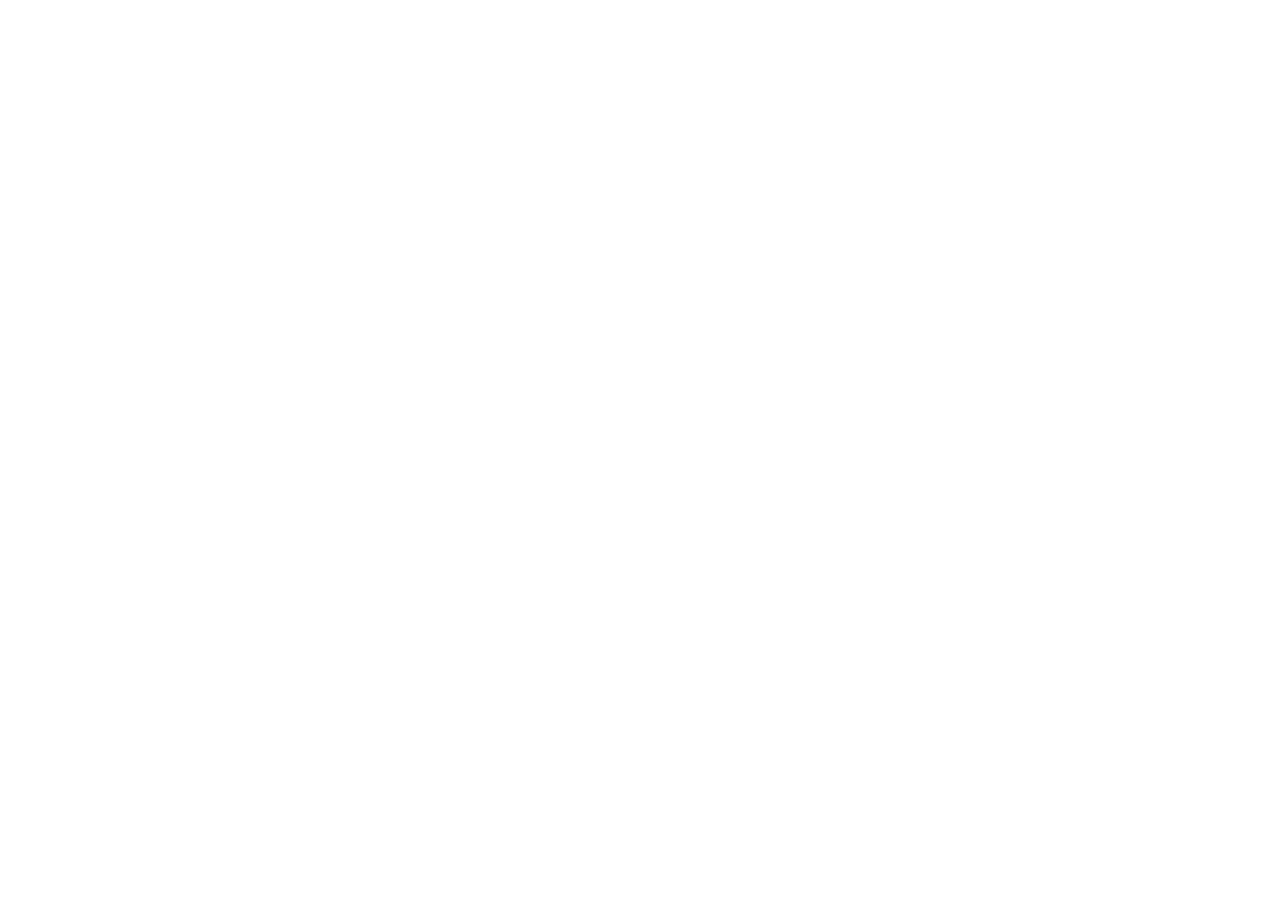
==== verkefni-4/templates/leikarar.html @ aa071d8f "Ljósið kemur smá í ljós" ====
<!DOCTYPE html>
<html>
<head>
	<title>leikarar</title>
	<link rel="stylesheet" type="text/css" href="../static">
	<link rel="shortcut icon" href="../static/images/movie.ico"/>
</head>
<body>
	<i class="angle double down icon"></i>
<i class="angle double left icon"></i>
<i class="angle double right icon"></i>
<i class="angle double up icon"></i>
<i class="angle down icon"></i>
<i class="angle left icon"></i>
<i class="angle right icon"></i>
<i class="angle up icon"></i>
<i class="arrow alternate circle down icon"></i>
<i class="arrow alternate circle down outline icon"></i>
<i class="arrow alternate circle left icon"></i>
<i class="arrow alternate circle left outline icon"></i>
<i class="arrow alternate circle right icon"></i>
<i class="arrow alternate circle right outline icon"></i>
<i class="arrow alternate circle up icon"></i>
<i class="arrow alternate circle up outline icon"></i>
<i class="arrow circle down icon"></i>
<i class="arrow circle left icon"></i>
<i class="arrow circle right icon"></i>
<i class="arrow circle up icon"></i>
<i class="arrow down icon"></i>
<i class="arrow left icon"></i>
<i class="arrow right icon"></i>
<i class="arrow up icon"></i>
<i class="arrows alternate icon"></i>
<i class="arrows alternate horizontal icon"></i>
<i class="arrows alternate vertical icon"></i>
<i class="caret down icon"></i>
<i class="caret left icon"></i>
<i class="caret right icon"></i>
<i class="caret square down icon"></i>
<i class="caret square down outline icon"></i>
<i class="caret square left icon"></i>
<i class="caret square left outline icon"></i>
<i class="caret square right icon"></i>
<i class="caret square right outline icon"></i>
<i class="caret square up icon"></i>
<i class="caret square up outline icon"></i>
<i class="caret up icon"></i>
<i class="cart arrow down icon"></i>
<i class="chart line icon"></i>
<i class="chevron circle down icon"></i>
<i class="chevron circle left icon"></i>
<i class="chevron circle right icon"></i>
<i class="chevron circle up icon"></i>
<i class="chevron down icon"></i>
<i class="chevron left icon"></i>
<i class="chevron right icon"></i>
<i class="chevron up icon"></i>
<i class="cloud download icon"></i>
<i class="cloud upload icon"></i>
<i class="download icon"></i>
<i class="exchange alternate icon"></i>
<i class="expand arrows alternate icon"></i>
<i class="external alternate icon"></i>
<i class="external square alternate icon"></i>
<i class="hand point down icon"></i>
<i class="hand point down outline icon"></i>
<i class="hand point left icon"></i>
<i class="hand point left outline icon"></i>
<i class="hand point right icon"></i>
<i class="hand point right outline icon"></i>
<i class="hand point up icon"></i>
<i class="hand point up outline icon"></i>
<i class="hand pointer icon"></i>
<i class="hand pointer outline icon"></i>
<i class="history icon"></i>
<i class="level down alternate icon"></i>
<i class="level up alternate icon"></i>
<i class="location arrow icon"></i>
<i class="long arrow alternate down icon"></i>
<i class="long arrow alternate left icon"></i>
<i class="long arrow alternate right icon"></i>
<i class="long arrow alternate up icon"></i>
<i class="mouse pointer icon"></i>
<i class="play icon"></i>
<i class="random icon"></i>
<i class="recycle icon"></i>
<i class="redo icon"></i>
<i class="redo alternate icon"></i>
<i class="reply icon"></i>
<i class="reply all icon"></i>
<i class="retweet icon"></i>
<i class="share icon"></i>
<i class="share square icon"></i>
<i class="share square outline icon"></i>
<i class="sign in alternate icon"></i>
<i class="sign out alternate icon"></i>
<i class="sort icon"></i>
<i class="sort alphabet down icon"></i>
<i class="sort alphabet up icon"></i>
<i class="sort amount down icon"></i>
<i class="sort amount up icon"></i>
<i class="sort down icon"></i>
<i class="sort numeric down icon"></i>
<i class="sort numeric up icon"></i>
<i class="sort up icon"></i>
<i class="sync icon"></i>
<i class="sync alternate icon"></i>
<i class="text height icon"></i>
<i class="text width icon"></i>
<i class="undo icon"></i>
<i class="undo alternate icon"></i>
<i class="upload icon"></i>




	<script src="../static/semantic.min.css"></script>
	<script src="../static/jquery-3.3.1.min.js"></script>
</body>
</html>
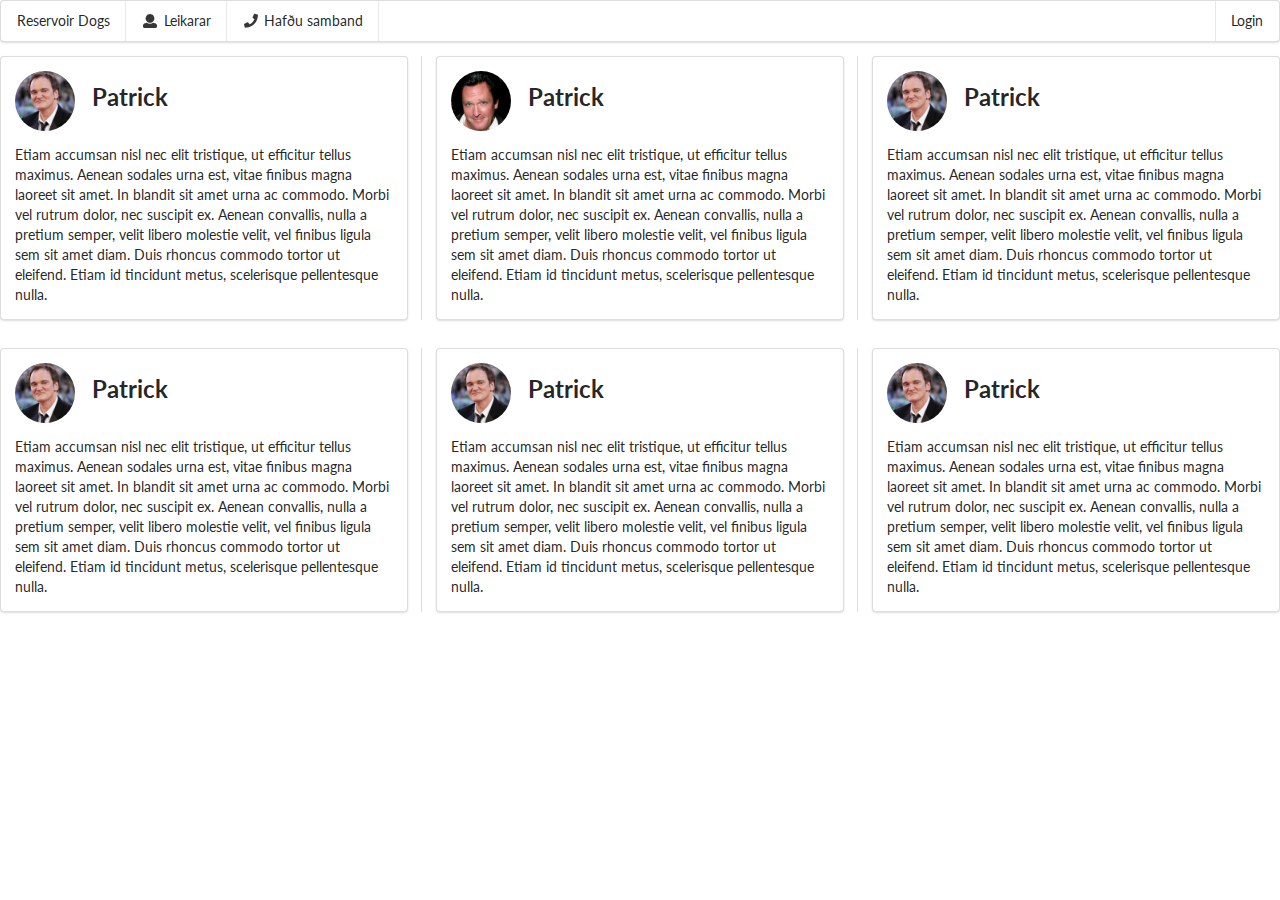
==== commit dfaa5b6a: "TonsofFilesmate" ====
--- a/verkefni-4/templates/leikarar.html
+++ b/verkefni-4/templates/leikarar.html
@@ -2,119 +2,97 @@
 <html>
 <head>
 	<title>leikarar</title>
-	<link rel="stylesheet" type="text/css" href="../static">
+	<link rel="stylesheet" type="text/css" href="../static/semantic.css">
 	<link rel="shortcut icon" href="../static/images/movie.ico"/>
 </head>
 <body>
-	<i class="angle double down icon"></i>
-<i class="angle double left icon"></i>
-<i class="angle double right icon"></i>
-<i class="angle double up icon"></i>
-<i class="angle down icon"></i>
-<i class="angle left icon"></i>
-<i class="angle right icon"></i>
-<i class="angle up icon"></i>
-<i class="arrow alternate circle down icon"></i>
-<i class="arrow alternate circle down outline icon"></i>
-<i class="arrow alternate circle left icon"></i>
-<i class="arrow alternate circle left outline icon"></i>
-<i class="arrow alternate circle right icon"></i>
-<i class="arrow alternate circle right outline icon"></i>
-<i class="arrow alternate circle up icon"></i>
-<i class="arrow alternate circle up outline icon"></i>
-<i class="arrow circle down icon"></i>
-<i class="arrow circle left icon"></i>
-<i class="arrow circle right icon"></i>
-<i class="arrow circle up icon"></i>
-<i class="arrow down icon"></i>
-<i class="arrow left icon"></i>
-<i class="arrow right icon"></i>
-<i class="arrow up icon"></i>
-<i class="arrows alternate icon"></i>
-<i class="arrows alternate horizontal icon"></i>
-<i class="arrows alternate vertical icon"></i>
-<i class="caret down icon"></i>
-<i class="caret left icon"></i>
-<i class="caret right icon"></i>
-<i class="caret square down icon"></i>
-<i class="caret square down outline icon"></i>
-<i class="caret square left icon"></i>
-<i class="caret square left outline icon"></i>
-<i class="caret square right icon"></i>
-<i class="caret square right outline icon"></i>
-<i class="caret square up icon"></i>
-<i class="caret square up outline icon"></i>
-<i class="caret up icon"></i>
-<i class="cart arrow down icon"></i>
-<i class="chart line icon"></i>
-<i class="chevron circle down icon"></i>
-<i class="chevron circle left icon"></i>
-<i class="chevron circle right icon"></i>
-<i class="chevron circle up icon"></i>
-<i class="chevron down icon"></i>
-<i class="chevron left icon"></i>
-<i class="chevron right icon"></i>
-<i class="chevron up icon"></i>
-<i class="cloud download icon"></i>
-<i class="cloud upload icon"></i>
-<i class="download icon"></i>
-<i class="exchange alternate icon"></i>
-<i class="expand arrows alternate icon"></i>
-<i class="external alternate icon"></i>
-<i class="external square alternate icon"></i>
-<i class="hand point down icon"></i>
-<i class="hand point down outline icon"></i>
-<i class="hand point left icon"></i>
-<i class="hand point left outline icon"></i>
-<i class="hand point right icon"></i>
-<i class="hand point right outline icon"></i>
-<i class="hand point up icon"></i>
-<i class="hand point up outline icon"></i>
-<i class="hand pointer icon"></i>
-<i class="hand pointer outline icon"></i>
-<i class="history icon"></i>
-<i class="level down alternate icon"></i>
-<i class="level up alternate icon"></i>
-<i class="location arrow icon"></i>
-<i class="long arrow alternate down icon"></i>
-<i class="long arrow alternate left icon"></i>
-<i class="long arrow alternate right icon"></i>
-<i class="long arrow alternate up icon"></i>
-<i class="mouse pointer icon"></i>
-<i class="play icon"></i>
-<i class="random icon"></i>
-<i class="recycle icon"></i>
-<i class="redo icon"></i>
-<i class="redo alternate icon"></i>
-<i class="reply icon"></i>
-<i class="reply all icon"></i>
-<i class="retweet icon"></i>
-<i class="share icon"></i>
-<i class="share square icon"></i>
-<i class="share square outline icon"></i>
-<i class="sign in alternate icon"></i>
-<i class="sign out alternate icon"></i>
-<i class="sort icon"></i>
-<i class="sort alphabet down icon"></i>
-<i class="sort alphabet up icon"></i>
-<i class="sort amount down icon"></i>
-<i class="sort amount up icon"></i>
-<i class="sort down icon"></i>
-<i class="sort numeric down icon"></i>
-<i class="sort numeric up icon"></i>
-<i class="sort up icon"></i>
-<i class="sync icon"></i>
-<i class="sync alternate icon"></i>
-<i class="text height icon"></i>
-<i class="text width icon"></i>
-<i class="undo icon"></i>
-<i class="undo alternate icon"></i>
-<i class="upload icon"></i>
+	<div class="ui primary menu">
+  		<a class="item">
+    		Reservoir Dogs
+  		</a>
+  		<a class="item" href="#leikarar">
+    		<i class="user icon"></i> Leikarar
+  		</a>
+  		<a class="item" href="#hafdusamband">
+    		<i class="phone icon"></i> Hafðu samband
+  		</a>
+  	<div class="right menu">
+    	<a class="ui item">
+      		Login
+    	</a>
+  	</div>
+	</div>
+
+	<div class="ui three column divided grid">
+		<div class="row">
+			<div class="column">
+				<div class="ui segment">
+					<h2 class="ui header">
+				  	<img src="../static/images/quentintarantino.jpg" class="ui circular image">
+				  		Patrick
+					</h2>
+					<p>Etiam accumsan nisl nec elit tristique, ut efficitur tellus maximus. Aenean sodales urna est, vitae finibus magna laoreet sit amet. In blandit sit amet urna ac commodo. Morbi vel rutrum dolor, nec suscipit ex. Aenean convallis, nulla a pretium semper, velit libero molestie velit, vel finibus ligula sem sit amet diam. Duis rhoncus commodo tortor ut eleifend. Etiam id tincidunt metus, scelerisque pellentesque nulla.</p>
+				</div>
+			</div>
+			<div class="column">
+				<div class="ui segment">
+					<h2 class="ui header">
+				  	<img src="../static/images/madsen.jpg" class="ui circular image">
+				  		Patrick
+					</h2>
+					<p>Etiam accumsan nisl nec elit tristique, ut efficitur tellus maximus. Aenean sodales urna est, vitae finibus magna laoreet sit amet. In blandit sit amet urna ac commodo. Morbi vel rutrum dolor, nec suscipit ex. Aenean convallis, nulla a pretium semper, velit libero molestie velit, vel finibus ligula sem sit amet diam. Duis rhoncus commodo tortor ut eleifend. Etiam id tincidunt metus, scelerisque pellentesque nulla.</p>
+				</div>
+			</div>
+			<div class="column">
+				<div class="ui segment">
+					<h2 class="ui header">
+				  	<img src="../static/images/quentintarantino.jpg" class="ui circular image">
+				  		Patrick
+					</h2>
+					<p>Etiam accumsan nisl nec elit tristique, ut efficitur tellus maximus. Aenean sodales urna est, vitae finibus magna laoreet sit amet. In blandit sit amet urna ac commodo. Morbi vel rutrum dolor, nec suscipit ex. Aenean convallis, nulla a pretium semper, velit libero molestie velit, vel finibus ligula sem sit amet diam. Duis rhoncus commodo tortor ut eleifend. Etiam id tincidunt metus, scelerisque pellentesque nulla.</p>
+				</div>
+			</div>
+		</div>
+		<div class="row">
+			<div class="column">
+				<div class="ui segment">
+					<h2 class="ui header">
+				  	<img src="../static/images/quentintarantino.jpg" class="ui circular image">
+				  		Patrick
+					</h2>
+					<p>Etiam accumsan nisl nec elit tristique, ut efficitur tellus maximus. Aenean sodales urna est, vitae finibus magna laoreet sit amet. In blandit sit amet urna ac commodo. Morbi vel rutrum dolor, nec suscipit ex. Aenean convallis, nulla a pretium semper, velit libero molestie velit, vel finibus ligula sem sit amet diam. Duis rhoncus commodo tortor ut eleifend. Etiam id tincidunt metus, scelerisque pellentesque nulla.</p>
+				</div>
+			</div>
+			<div class="column">
+				<div class="ui segment">
+					<h2 class="ui header">
+				  	<img src="../static/images/quentintarantino.jpg" class="ui circular image">
+				  		Patrick
+					</h2>
+					<p>Etiam accumsan nisl nec elit tristique, ut efficitur tellus maximus. Aenean sodales urna est, vitae finibus magna laoreet sit amet. In blandit sit amet urna ac commodo. Morbi vel rutrum dolor, nec suscipit ex. Aenean convallis, nulla a pretium semper, velit libero molestie velit, vel finibus ligula sem sit amet diam. Duis rhoncus commodo tortor ut eleifend. Etiam id tincidunt metus, scelerisque pellentesque nulla.</p>
+				</div>
+			</div>
+			<div class="column">
+				<div class="ui segment">
+					<h2 class="ui header">
+				  	<img src="../static/images/quentintarantino.jpg" class="ui circular image">
+				  		Patrick
+					</h2>
+					<p>Etiam accumsan nisl nec elit tristique, ut efficitur tellus maximus. Aenean sodales urna est, vitae finibus magna laoreet sit amet. In blandit sit amet urna ac commodo. Morbi vel rutrum dolor, nec suscipit ex. Aenean convallis, nulla a pretium semper, velit libero molestie velit, vel finibus ligula sem sit amet diam. Duis rhoncus commodo tortor ut eleifend. Etiam id tincidunt metus, scelerisque pellentesque nulla.</p>
+				</div>
+			</div>
+		</div>
+
+	</div>
 
 
 
 
-	<script src="../static/semantic.min.css"></script>
+
+
+	<script src="../static/semantic.min.js"></script>
 	<script src="../static/jquery-3.3.1.min.js"></script>
+	<script type="text/javascript">
+	</script>
 </body>
 </html>